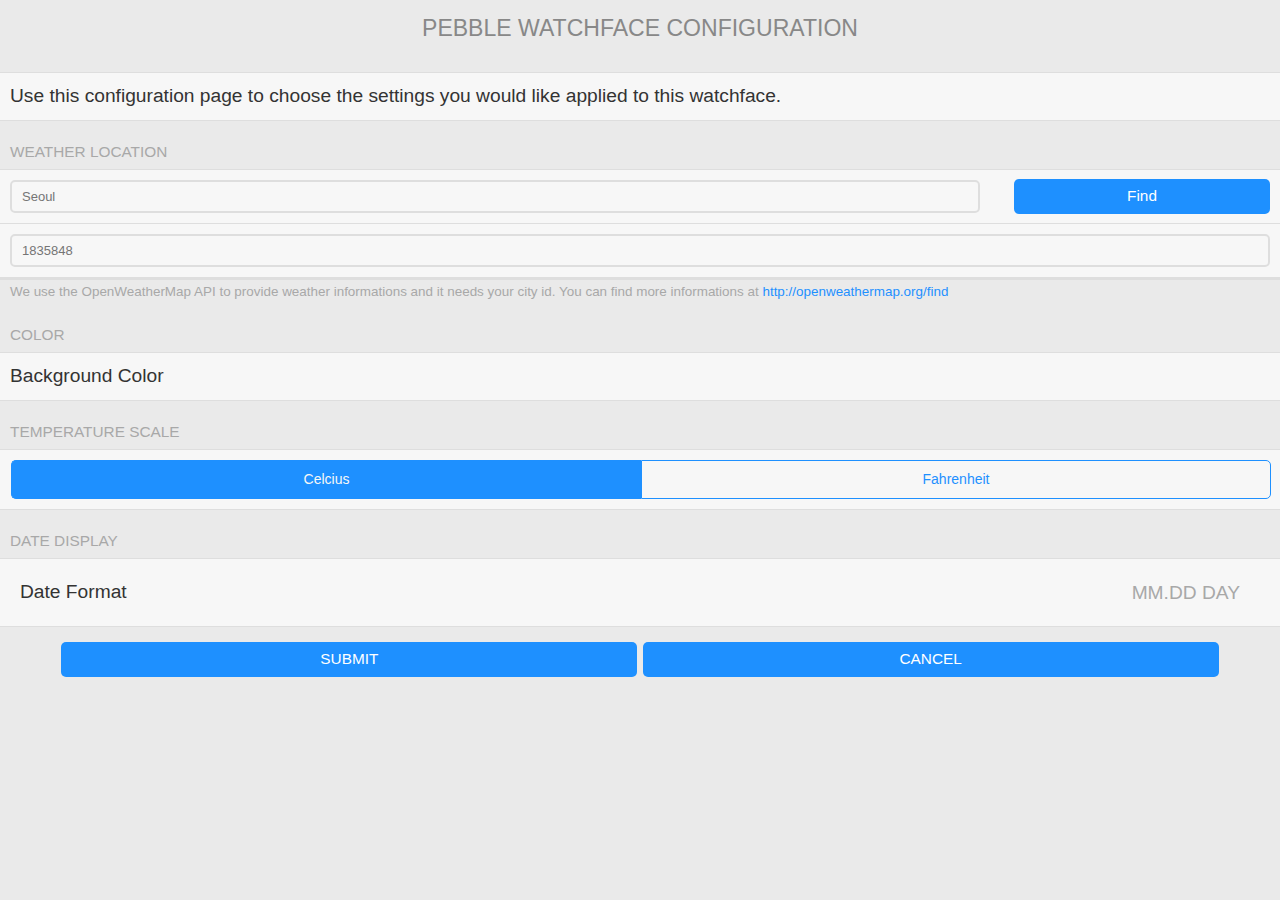
==== config/index.html @ ae7ecd91 "Some typos" ====
<!DOCTYPE html>
<html>
<head>
<title>Pebble Watchface Configuration</title>
<link rel='stylesheet' type='text/css' href='css/slate.min.css'>
<meta charset='utf-8'>
<meta http-equiv="X-UA-Compatible" content="IE=edge,chrome=1">
<meta content="width=device-width, initial-scale=1.0, maximum-scale=1.0" name="viewport">
<script src='js/slate.min.js'></script>
<style>
.title {
	padding: 15px 10px;
	text-transform: uppercase;
	font-family: 'PT Sans', sans-serif;
	font-size: 1.2em;
	font-weight: 500;
	color: #888888;
	text-align: center;
}
</style>
</head>

<body>
	<h1 class='title'>Pebble Watchface Configuration</h1>

	<div class='item-container'>
		<div class='item-container-content'>
			<div class='item'>Use this configuration page to choose the
				settings you would like applied to this watchface.</div>
		</div>
	</div>

	<div class="item-container">
	  <div class="item-container-header">Weather Location</div>
	  <div class="item-container-content">
	    <label class="item">
		   	<div class="item-input-wrapper item-input-wrapper-button">
	        		<input id="cityname_input" type="text" class="item-input" placeholder="Seoul">
	      	</div>
      			<input id='find_button' type="button" class="item-button item-input-button" value="Find">
      	</label>
      	<label class="item">
	      	<div class="item-input-wrapper">
	        		<input id="cityid_input" type="number" class="item-input" placeholder="1835848">
	      	</div>
	    </label>
		    <div class="item-container-content" id="result_citinames">
		
			</div>
	  </div>
		<div class='item-container-footer'>
			We use the OpenWeatherMap API to provide weather informations and it
			needs your city id. You can find more informations at 
			<a href="http://openweathermap.org/find" target="_blank">http://openweathermap.org/find</a>
		</div>
	</div>

	<div class='item-container'>
		<div class='item-container-header'>Color</div>
		<div class='item-container-content'>
			<label class='item'> Background Color <input
				id='background_color_picker' type='text'
				class='item-color item-color-sunny' value='#000000'>
			</label>
		</div>
	</div>

	<div class="item-container">
		<div class="item-container-header">Temperature Scale</div>
		<div class="item-container-content">
			<label class="item tab-buttons"> 
				<a id="temperature_scale_tab1" name="tab-1" class="tab-button active">Celcius</a>
				<a id="temperature_scale_tab2" name="tab-1" class="tab-button">Fahrenheit</a>
			</label>
		</div>
	</div>

	<div class="item-container">
		<div class="item-container-header">Date Display</div>
		<div class="item-container-content">
			<label class="item tab-buttons"> 
			<label class="item">
					Date Format
					<select id="date_display_select" dir='rtl' class="item-select">
						<option class="item-select-option" value="1" selected>MM.DD DAY</option>
						<option class="item-select-option" value="2" >DD.MM DAY</option>
				</select>
			</label>
			</label>
		</div>
	</div>	

	<div class='item-container'>
		<div class='button-container'>
				<input id='submit_button' type='button' class='item-button'
					value='SUBMIT'>
				<input id='cancel_button' type='button' class='item-button'
					value='CANCEL'>
		</div>
	</div>
</body>
<script>
  function getConfigData() {
  	var citinameInput = document.getElementById('cityname_input');
    var citiidInput = document.getElementById('cityid_input');
    var backgroundColorPicker = document.getElementById('background_color_picker');
    var temperatureScaleTab1 = document.getElementById('temperature_scale_tab1');
    var dateDisplaySelect = document.getElementById('date_display_select');

	// Use className attribute to get temperature scale tab value
	var temperatureScaleTab = "1";	 // Celcius
	if(temperatureScaleTab1.className == "tab-button") {
		temperatureScaleTab = "2";	// Fahrenheit
	}
	
    var options = {
      'locName': citinameInput.value,
      'locId': citiidInput.value,
      'bgColor01': backgroundColorPicker.value,
      'tType': temperatureScaleTab,
      'dFormat': dateDisplaySelect.value
    };
    
    // Save for next launch
    localStorage['locName'] = options['locName'];
    localStorage['locId'] = options['locId'];
    localStorage['bgColor01'] = options['bgColor01'];
    localStorage['tType'] = options['tType'];
    localStorage['dFormat'] = options['dFormat'];

    console.log('Got options: ' + JSON.stringify(options));
    return options;
  }

  function getQueryParam(variable, defaultValue) {
    var query = location.search.substring(1);
    var vars = query.split('&');
    for (var i = 0; i < vars.length; i++) {
      var pair = vars[i].split('=');
      if (pair[0] === variable) {
        return decodeURIComponent(pair[1]);
      }
    }
    return defaultValue || false;
  }
 
 var findButton = document.getElementById('find_button');
  findButton.addEventListener('click', function() {
  	var citiname = document.getElementById('cityname_input').value;
   	console.log('Find ' + citiname);
	loadXMLDoc(citiname);
  });
  
  var submitButton = document.getElementById('submit_button');
  submitButton.addEventListener('click', function() {
    console.log('Submit');

    // Set the return URL depending on the runtime environment
    var return_to = getQueryParam('return_to', 'pebblejs://close#');
    document.location = return_to + encodeURIComponent(JSON.stringify(getConfigData()));
  });
  
  var cancelButton = document.getElementById('cancel_button');
  cancelButton.addEventListener('click', function() {
	// Close this web page
    document.location = getQueryParam('return_to', 'pebblejs://close#');
    console.log('Cancel ' + document.location);
  });
  
  function loadXMLDoc(query) {
	  	var xmlhttp;
		if (window.XMLHttpRequest) {
			// code for new browsers
			xmlhttp = new XMLHttpRequest();
		} else {
			// code for IE6, IE5
			xmlhttp = new ActiveXObject("Microsoft.XMLHTTP");
		}
		xmlhttp.onreadystatechange = function() {
			if (xmlhttp.readyState == 4 && xmlhttp.status == 200) {
				// Parse the response and display
				displayResult(xmlhttp.responseXML);
			}
		}
		xmlhttp.open("GET", "http://api.openweathermap.org/data/2.5/find?q=" 
		+ query
		+ "&type=like&mode=xml", true);
		xmlhttp.send();
	}
	
	function displayResult(response) {
		var resultCitinames = document.getElementById("result_citinames");

		// Clear current child nodes		
		while (resultCitinames.hasChildNodes()) {
		    resultCitinames.removeChild(resultCitinames.lastChild);
		}
		
		// If there is no result, set the label with "no resutls!"
		if (response == null || response == undefined) {
			var textLabel = makeTextLabel("No, Results. Try it again!");
			resultCitinames.appendChild(textLabel);
			
			var citiidInput = document.getElementById('cityid_input');
	     	citiidInput.value = "";
        		return;
    		}

		txt = "";
		citys = response.getElementsByTagName("city");
		countrys = response.getElementsByTagName("country");
		
		for (i = 0; i < citys.length; i++) {
			var text = " " + citys[i].getAttribute('name')  
				+ "(" 
			    	 + countrys[i].childNodes[0].nodeValue
			    	 + ") : " 
			    	 + citys[i].getAttribute('id');
			var radioButton = makeRadioButton(citys[i].getAttribute('id'), text);
	  		resultCitinames.appendChild(radioButton);
		}
	}
	
	function makeTextLabel(text) {
	   var label = document.createElement("label");
	   label.className = "item"
	   label.appendChild(document.createTextNode(text));
	   return label;
	 }

	function makeRadioButton(value, text) {
	   var label = document.createElement("label");
	   var radio = document.createElement("input");
	   label.className = "item"
	   radio.type = "radio";
	   radio.class = "item-radio";
	   radio.name = "radio-1";
	   radio.value = value;
	   radio.onclick = function(){ 
	   	var citiidInput = document.getElementById('cityid_input');
	    citiidInput.value = radio.value;
	   };
	
	   label.appendChild(radio);
	   label.appendChild(document.createTextNode(text));
	   return label;
	 }

  (function() {
  	console.log('Load any previously saved configuration');
  	
    var citinameInput = document.getElementById('cityname_input');
    var citiidInput = document.getElementById('cityid_input');
    var backgroundColorPicker = document.getElementById('background_color_picker');
    var temperatureScaleTab1 = document.getElementById('temperature_scale_tab1');
    var temperatureScaleTab2 = document.getElementById('temperature_scale_tab2');
    var dateDisplaySelect = document.getElementById('date_display_select');
    
    // Load any previously saved configuration, if available
    if(localStorage['locId']) {
		citiidInput.value = JSON.parse(localStorage['locId']);
		citinameInput.value = localStorage['locName'];
		backgroundColorPicker.value = localStorage['bgColor01'];
		dateDisplaySelect.value = localStorage['dFormat'];

		// Set the temperature scale tab's className attributes, defualt value is Celcius
		var scaleTab = localStorage['tType'];
		if(scaleTab == "2") {	// Fahrenheit
			temperatureScaleTab1.className = "tab-button";
			temperatureScaleTab2.className = "tab-button active";
		}
    }
  })();
  </script>
</html>
---- config/css/slate.min.css ----
@import url(../fonts/pfdindisplaypro-regular.woff);@import url(../fonts/ptsans-regular.woff);*{margin:0;padding:0}*:focus{outline-width:0}a{color:#1e90ff;text-decoration:none}body{background-color:#eaeaea;margin-bottom:15px;font-size:1.2em;line-height:1.4em;-webkit-user-select:none !important;-moz-user-select:none !important;-ms-user-select:none !important;user-select:none !important}body,select,input[type=text],input[type=time],input[type=date]{font-family:'PF DinDisplay Pro',sans-serif;font-weight:300}select,input[type=time],input[type=date]{-webkit-appearance:none;-moz-appearance:none;-ms-appearance:none;appearance:none;border:0;position:absolute;top:13px;color:#a8a8a8;font-size:1em;line-height:1em;background-color:#f7f7f7}input[type=date]{direction:rtl}select{right:30px;top:14px}input[type=time]{right:10px !important}input[type=date]{right:10px !important}.select-triangle{position:absolute;right:10px;top:20px;width:0;height:0;border-left:7px solid transparent;border-right:7px solid transparent;border-top:7px solid #1e90ff}.item-container{color:#333;margin-top:15px}.item-container-header{padding:3px 10px;text-transform:uppercase;font-family:'PT Sans',sans-serif;font-size:.8em;font-weight:500;color:#a8a8a8}.item-container-content{background-color:#f7f7f7;border-top:1px solid #dedede;border-bottom:1px solid #dedede}.item-container-footer{padding:3px 10px;font-size:.7em;line-height:1.4em;color:#a8a8a8}.item{position:relative;padding:10px;display:block;overflow:hidden}.item:not(:first-child){border-top:1px solid #dedede}.item-subtitle-wrapper{font-size:1em}.item-subtitle-wrapper .item-styled-toggle-wrapper{top:16px}.item-subtitle-wrapper .item-styled-checkbox{top:18px}.item-subtitle-wrapper .item-styled-radio{top:16px}.item-subtitle-wrapper .item-draggable-handle{top:18px}.item-subtitle{font-size:.7em;line-height:.7em;padding:.3em 0}.item-styled-toggle-wrapper{position:absolute;right:10px;top:8px;width:56px;height:30px;border-radius:5px;transition-timing-function:ease-in-out;transition-duration:.3s;transition-property:background-color}.item-styled-toggle{position:relative;background-color:#fff;width:28px;height:28px;border-radius:5px;top:1px;transition-timing-function:ease-in-out;transition-duration:.3s;transition-property:left}.item-toggle{display:none}.item-toggle+.item-styled-toggle-wrapper{background-color:#a8a8a8}.item-toggle:checked+.item-styled-toggle-wrapper{background-color:#1e90ff}.item-toggle+.item-styled-toggle-wrapper .item-styled-toggle{left:1px}.item-toggle:checked+.item-styled-toggle-wrapper .item-styled-toggle{left:27px}.item-styled-toggle-bar{width:3px;height:15px;margin-left:3px;background-color:#eaeaea;float:left;position:relative;left:4px;top:7px}.item-styled-checkbox{position:absolute;right:10px;top:10px;width:21px;height:21px;border-radius:5px;border-width:2px;border-style:solid}.item-checkbox{display:none}.item-checkbox+.item-styled-checkbox{border-color:#dedede}.item-checkbox:checked+.item-styled-checkbox{border-color:#1e90ff;background-color:#1e90ff}.item-checkbox:checked+.item-styled-checkbox:before{content:"";display:block;position:relative;left:7px;width:6px;height:14px;border-color:#f7f7f7;border-width:0 2px 2px 0;border-style:solid;-webkit-transform:rotate(45deg);-moz-transform:rotate(45deg);-ms-transform:rotate(45deg);-o-transform:rotate(45deg);transform:rotate(45deg)}.item-styled-radio{position:absolute;right:10px;top:10px;width:21px;height:21px;border-radius:12px;border-width:2px;border-style:solid}.item-radio{display:none}.item-radio+.item-styled-radio{border-color:#dedede}.item-radio:checked+.item-styled-radio{border-color:#1e90ff;background-color:#1e90ff}.item-radio:checked+.item-styled-radio:before{content:"";display:block;position:relative;top:1px;left:6px;width:6px;height:14px;border-color:#f7f7f7;border-width:0 2px 2px 0;border-style:solid;-webkit-transform:rotate(45deg);-moz-transform:rotate(45deg);-ms-transform:rotate(45deg);-o-transform:rotate(45deg);transform:rotate(45deg)}.item-color{display:none}.item-styled-color{background:#f7f7f7}.item-styled-color .value{position:absolute;right:10px;top:10px;width:56px;height:30px;border-radius:5px;border-color:#a8a8a8;border-width:1px;border-style:solid}.item-styled-color .color-box-wrap{display:none;box-sizing:border-box;position:relative;height:0;width:100%;padding:0 0 100% 0;margin:.6em 0 0}.item-styled-color .color-box-wrap.show{display:block}.item-styled-color .color-box-wrap .color-box-container{position:absolute;height:99.97%;width:100%;left:0;top:0}.item-styled-color .color-box-wrap .color-box-container .color-box{float:left;cursor:pointer}.item-styled-color .color-box-wrap .color-box-container .color-box.rounded-tl{border-top-left-radius:5px}.item-styled-color .color-box-wrap .color-box-container .color-box.rounded-tr{border-top-right-radius:5px}.item-styled-color .color-box-wrap .color-box-container .color-box.rounded-bl{border-bottom-left-radius:5px}.item-styled-color .color-box-wrap .color-box-container .color-box.rounded-br{border-bottom-right-radius:5px}.item-date,.item-time{position:absolute;color:#f7f7f7 !important}.item-styled-date,.item-styled-time{position:absolute;top:13px;right:10px;color:#a8a8a8;font-size:1em;line-height:1em;background-color:#f7f7f7}.item-input-wrapper{border-radius:5px;border:2px solid #dedede}.item-input-wrapper-button{box-sizing:border-box;width:77%}.item-input{border:0;background-color:transparent;padding:0 10px 7px 10px;font-size:13px;width:100%;box-sizing:border-box}.button-container{text-align:center}.item-button{width:45%;height:35px;background-color:#1e90ff;border-radius:5px;color:white;font-size:.8em;border:0;-webkit-appearance:none;-moz-appearance:none;-ms-appearance:none;appearance:none}.item-input-button{position:absolute;right:10px;top:9px;width:20%}.tab-buttons{display:table;width:100%;box-sizing:border-box;table-layout:fixed}.tab-button{display:table-cell;position:relative;color:#1e90ff;border:1px solid #1e90ff;border-right-width:0;font-size:14px;padding:5px 0;text-align:center;right:-1px}.tab-button:first-child{border-top-left-radius:5px;border-bottom-left-radius:5px;border-right-width:0}.tab-button:last-child{border-top-right-radius:5px;border-bottom-right-radius:5px;border-right-width:1px}.tab-button.active{background-color:#1e90ff;color:#f7f7f7}.item-slider{position:relative;top:8px;-webkit-appearance:none;-moz-appearance:none;-ms-appearance:none;appearance:none;height:30px;width:79%;overflow:hidden;background-color:transparent;margin-top:-10px}.item-slider::-webkit-slider-thumb:before{content:"";position:absolute;top:11px;left:-1001px;height:2px;width:1000px;background:#1e90ff}.item-slider::-webkit-slider-thumb{-webkit-appearance:none;-moz-appearance:none;-ms-appearance:none;appearance:none;position:relative;top:-13px;height:28px;width:28px;background-color:#fff;border-radius:5px;border:2px solid #eaeaea}.item-slider::-webkit-slider-runnable-track{height:2px;background-color:#dedede}.item-slider::-webkit-slider-thumb:after{content:"lll";position:absolute;left:5px;top:3px;height:12px;width:10px;font-weight:bold;text-align:center;color:#dedede;font-size:16px;letter-spacing:1px}.item-slider-text{position:absolute;top:6px;right:10px;width:16%}.item-slider-text .item-input{text-align:center}.delete-item{width:30px;height:30px;right:5px;top:5px;position:absolute;border-radius:6px}.delete-item:before,.delete-item:after{content:'';position:absolute;width:24px;height:2px;background-color:#a8a8a8;border-radius:2px;top:16px}.delete-item:before{-webkit-transform:rotate(45deg);-moz-transform:rotate(45deg);-ms-transform:rotate(45deg);-o-transform:rotate(45deg);transform:rotate(45deg);left:3px}.delete-item:after{-webkit-transform:rotate(-45deg);-moz-transform:rotate(-45deg);-ms-transform:rotate(-45deg);-o-transform:rotate(-45deg);transform:rotate(-45deg);right:3px}.add-item{color:#1e90ff}.item-draggable-handle{position:absolute;right:5px;top:10px;height:28px;width:28px}.item-draggable-handle-bar{margin-top:5px;height:2px;width:20px;background-color:#a8a8a8;text-align:center}[draggable=true]{background-color:#f7f7f7;border:2px solid #eaeaea;border-radius:2px}
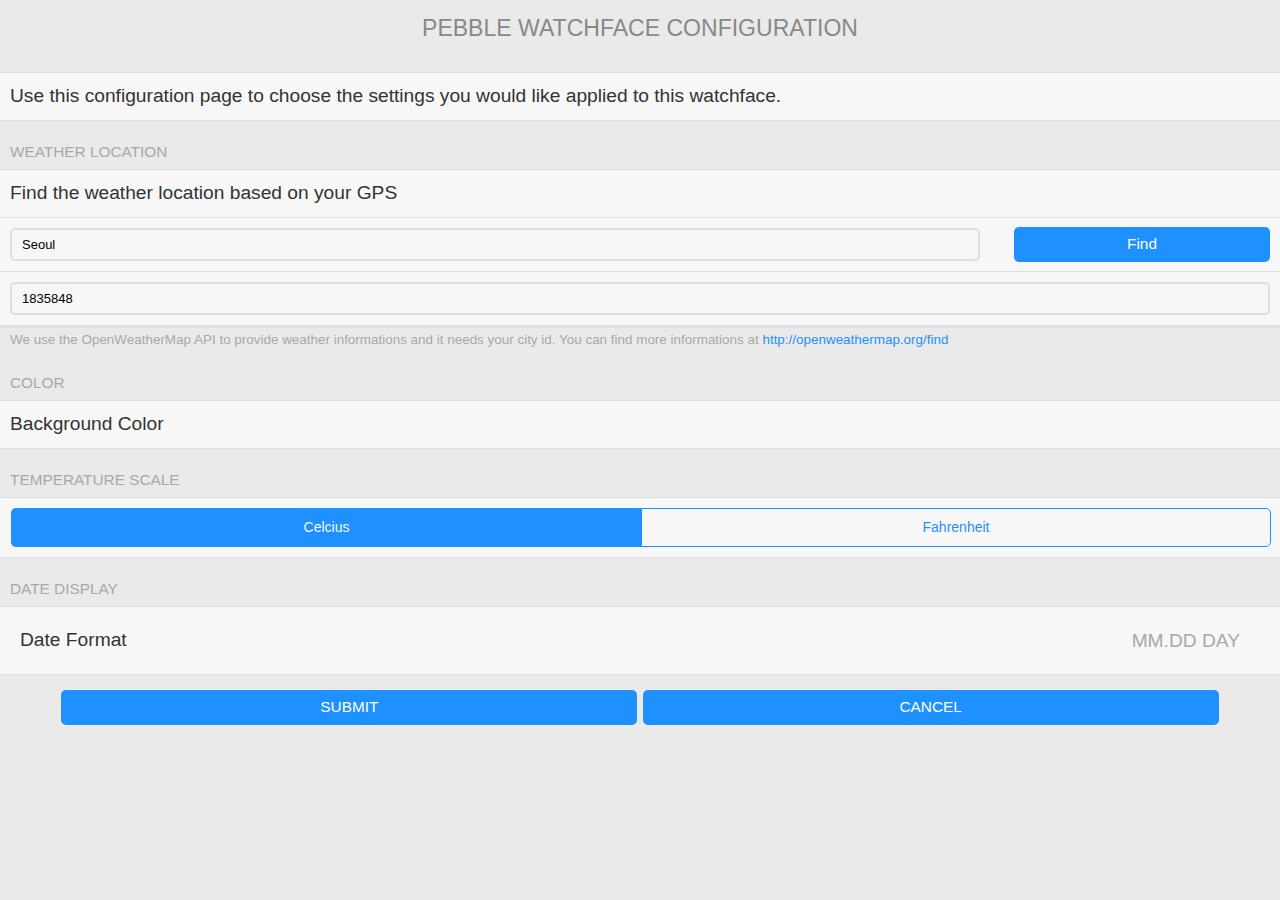
==== commit 7762db26: "Change the default values for background color, city name and city id" ====
--- a/config/index.html
+++ b/config/index.html
@@ -33,20 +33,24 @@
 	<div class="item-container">
 	  <div class="item-container-header">Weather Location</div>
 	  <div class="item-container-content">
-	    <label class="item">
+	  	<label class="item">
+	      Find the weather location based on your GPS
+	      <input id="gps_use" type="checkbox" class="item-toggle" name="toggle">
+	    </label>
+	    <label class="item" id="cityname_label">
 		   	<div class="item-input-wrapper item-input-wrapper-button">
-	        		<input id="cityname_input" type="text" class="item-input" placeholder="Seoul">
+	        		<input id="cityname_input" type="text" class="item-input" value="Seoul">
 	      	</div>
       			<input id='find_button' type="button" class="item-button item-input-button" value="Find">
       	</label>
-      	<label class="item">
+      	<label class="item"  id="cityid_label">
 	      	<div class="item-input-wrapper">
-	        		<input id="cityid_input" type="number" class="item-input" placeholder="1835848">
+	        		<input id="cityid_input" type="number" class="item-input" value="1835848">
 	      	</div>
 	    </label>
-		    <div class="item-container-content" id="result_citinames">
-		
-			</div>
+	    <div class="item-container-content" id="result_citinames">
+	
+		</div>
 	  </div>
 		<div class='item-container-footer'>
 			We use the OpenWeatherMap API to provide weather informations and it
@@ -60,7 +64,7 @@
 		<div class='item-container-content'>
 			<label class='item'> Background Color <input
 				id='background_color_picker' type='text'
-				class='item-color item-color-sunny' value='#000000'>
+				class='item-color item-color-normal' value='#55AAFF'>
 			</label>
 		</div>
 	</div>
@@ -100,34 +104,53 @@
 	</div>
 </body>
 <script>
+	// Elements in html page
+  	var gpsButton = document.getElementById('gps_use');
+  	var findButton = document.getElementById('find_button');
+  	var cancelButton = document.getElementById('cancel_button');
+  	var submitButton = document.getElementById('submit_button');
+  
+  	var citynameLabel = document.getElementById('cityname_label');
+  	var cityidLabel = document.getElementById('cityid_label');
+  
+  	var citiidInput = document.getElementById('cityid_input');
+  	var citinameInput = document.getElementById('cityname_input');
+  	var resultCitinames = document.getElementById("result_citinames");
+	var backgroundColorPicker = document.getElementById('background_color_picker');
+	var temperatureScaleTab1 = document.getElementById('temperature_scale_tab1');
+	var temperatureScaleTab2 = document.getElementById('temperature_scale_tab2');
+	var dateDisplaySelect = document.getElementById('date_display_select');
+	
   function getConfigData() {
-  	var citinameInput = document.getElementById('cityname_input');
-    var citiidInput = document.getElementById('cityid_input');
-    var backgroundColorPicker = document.getElementById('background_color_picker');
-    var temperatureScaleTab1 = document.getElementById('temperature_scale_tab1');
-    var dateDisplaySelect = document.getElementById('date_display_select');
-
 	// Use className attribute to get temperature scale tab value
 	var temperatureScaleTab = "1";	 // Celcius
 	if(temperatureScaleTab1.className == "tab-button") {
 		temperatureScaleTab = "2";	// Fahrenheit
 	}
 	
-    var options = {
-      'locName': citinameInput.value,
-      'locId': citiidInput.value,
-      'bgColor01': backgroundColorPicker.value,
-      'tType': temperatureScaleTab,
-      'dFormat': dateDisplaySelect.value
-    };
+    var options = {};
     
-    // Save for next launch
-    localStorage['locName'] = options['locName'];
-    localStorage['locId'] = options['locId'];
-    localStorage['bgColor01'] = options['bgColor01'];
-    localStorage['tType'] = options['tType'];
-    localStorage['dFormat'] = options['dFormat'];
-
+	// Insert only modified values into json 
+	// If gps enabled is checked, then locId value is 1.
+	var gps_value = gpsButton.checked;
+	if(gps_value == true) {
+	    options['locId'] = -1;
+	} else {  	
+	    if(localStorage['locId'] != citiidInput.value) {
+	    		options['locId'] = citiidInput.value;
+	    }
+	}
+    
+    if(localStorage['bgColor01'] != backgroundColorPicker.value) {
+    		options['bgColor01'] = backgroundColorPicker.value;
+    }
+    if(localStorage['tType'] != temperatureScaleTab) {
+    		options['tType'] = temperatureScaleTab;
+    }
+    if(localStorage['dFormat'] != dateDisplaySelect.value) {
+    		options['dFormat'] = dateDisplaySelect.value;
+    }
+    
     console.log('Got options: ' + JSON.stringify(options));
     return options;
   }
@@ -144,14 +167,25 @@
     return defaultValue || false;
   }
  
- var findButton = document.getElementById('find_button');
+  gpsButton.addEventListener('change', function() {
+  	var gps_value = gpsButton.checked;
+   	console.log('The GPS check box is changed : ' + gps_value);
+
+   	if(gps_value == true) {
+   		citynameLabel.style.display = "none";
+   		cityidLabel.style.display = "none";
+   	} else {
+   		citynameLabel.style.display = "block";
+   		cityidLabel.style.display = "block";
+   	}
+  });
+  
   findButton.addEventListener('click', function() {
-  	var citiname = document.getElementById('cityname_input').value;
+  	var citiname = cityname_input.value;
    	console.log('Find ' + citiname);
 	loadXMLDoc(citiname);
   });
   
-  var submitButton = document.getElementById('submit_button');
   submitButton.addEventListener('click', function() {
     console.log('Submit');
 
@@ -160,10 +194,9 @@
     document.location = return_to + encodeURIComponent(JSON.stringify(getConfigData()));
   });
   
-  var cancelButton = document.getElementById('cancel_button');
   cancelButton.addEventListener('click', function() {
 	// Close this web page
-    document.location = getQueryParam('return_to', 'pebblejs://close#');
+    document.location = getQueryParam('return_to', 'pebblejs://close');
     console.log('Cancel ' + document.location);
   });
   
@@ -189,8 +222,6 @@
 	}
 	
 	function displayResult(response) {
-		var resultCitinames = document.getElementById("result_citinames");
-
 		// Clear current child nodes		
 		while (resultCitinames.hasChildNodes()) {
 		    resultCitinames.removeChild(resultCitinames.lastChild);
@@ -201,7 +232,6 @@
 			var textLabel = makeTextLabel("No, Results. Try it again!");
 			resultCitinames.appendChild(textLabel);
 			
-			var citiidInput = document.getElementById('cityid_input');
 	     	citiidInput.value = "";
         		return;
     		}
@@ -237,7 +267,6 @@
 	   radio.name = "radio-1";
 	   radio.value = value;
 	   radio.onclick = function(){ 
-	   	var citiidInput = document.getElementById('cityid_input');
 	    citiidInput.value = radio.value;
 	   };
 	
@@ -245,31 +274,58 @@
 	   label.appendChild(document.createTextNode(text));
 	   return label;
 	 }
+	 
+	 function getUrlParameter(name) {
+		  url = location.href
+		  name = name.replace(/[\[]/,"\\\[").replace(/[\]]/,"\\\]");
+		  var regexS = "[\\?&]"+name+"=([^&#]*)";
+		  var regex = new RegExp( regexS );
+		  var results = regex.exec( url );
+		  return results == null ? null : results[1];
+	}
 
   (function() {
   	console.log('Load any previously saved configuration');
   	
-    var citinameInput = document.getElementById('cityname_input');
-    var citiidInput = document.getElementById('cityid_input');
-    var backgroundColorPicker = document.getElementById('background_color_picker');
-    var temperatureScaleTab1 = document.getElementById('temperature_scale_tab1');
-    var temperatureScaleTab2 = document.getElementById('temperature_scale_tab2');
-    var dateDisplaySelect = document.getElementById('date_display_select');
-    
-    // Load any previously saved configuration, if available
-    if(localStorage['locId']) {
-		citiidInput.value = JSON.parse(localStorage['locId']);
-		citinameInput.value = localStorage['locName'];
-		backgroundColorPicker.value = localStorage['bgColor01'];
-		dateDisplaySelect.value = localStorage['dFormat'];
-
+  	// Elements in html page
+  	var citiidInput = document.getElementById('cityid_input');
+  	var citinameInput = document.getElementById('cityname_input');
+	var backgroundColorPicker = document.getElementById('background_color_picker');
+	var temperatureScaleTab1 = document.getElementById('temperature_scale_tab1');
+	var temperatureScaleTab2 = document.getElementById('temperature_scale_tab2');
+	var dateDisplaySelect = document.getElementById('date_display_select');
+
+    // Load any previously saved configuration in pebble using url parameters    
+    var urlLocId = getUrlParameter('locId');
+    if(urlLocId != null) {
+		citiidInput.value = urlLocId;
+		localStorage['locId'] = urlLocId;
+	}
+	var urlLocName = getUrlParameter('locName');
+	if(urlLocName != null) {
+		citinameInput.value = urlLocName;
+		localStorage['locName'] = urlLocName;
+	}
+	var urlBgColor01 = getUrlParameter('bgColor01');
+	if(urlBgColor01 != null) {
+		backgroundColorPicker.value = urlBgColor01;
+		localStorage['bgColor01'] = urlBgColor01;
+	}
+	var urlDFormat = getUrlParameter('dFormat');
+	if(getUrlParameter('dFormat') != null) {
+		dateDisplaySelect.value = urlDFormat;
+		localStorage['dFormat'] = urlDFormat;
+	}
+	var urlTType= getUrlParameter('tType');
+	if(getUrlParameter('tType') != null) {
 		// Set the temperature scale tab's className attributes, defualt value is Celcius
-		var scaleTab = localStorage['tType'];
+		var scaleTab = urlTType;
+		localStorage['tType'] = urlTType;
 		if(scaleTab == "2") {	// Fahrenheit
 			temperatureScaleTab1.className = "tab-button";
 			temperatureScaleTab2.className = "tab-button active";
 		}
-    }
+	}
   })();
   </script>
 </html>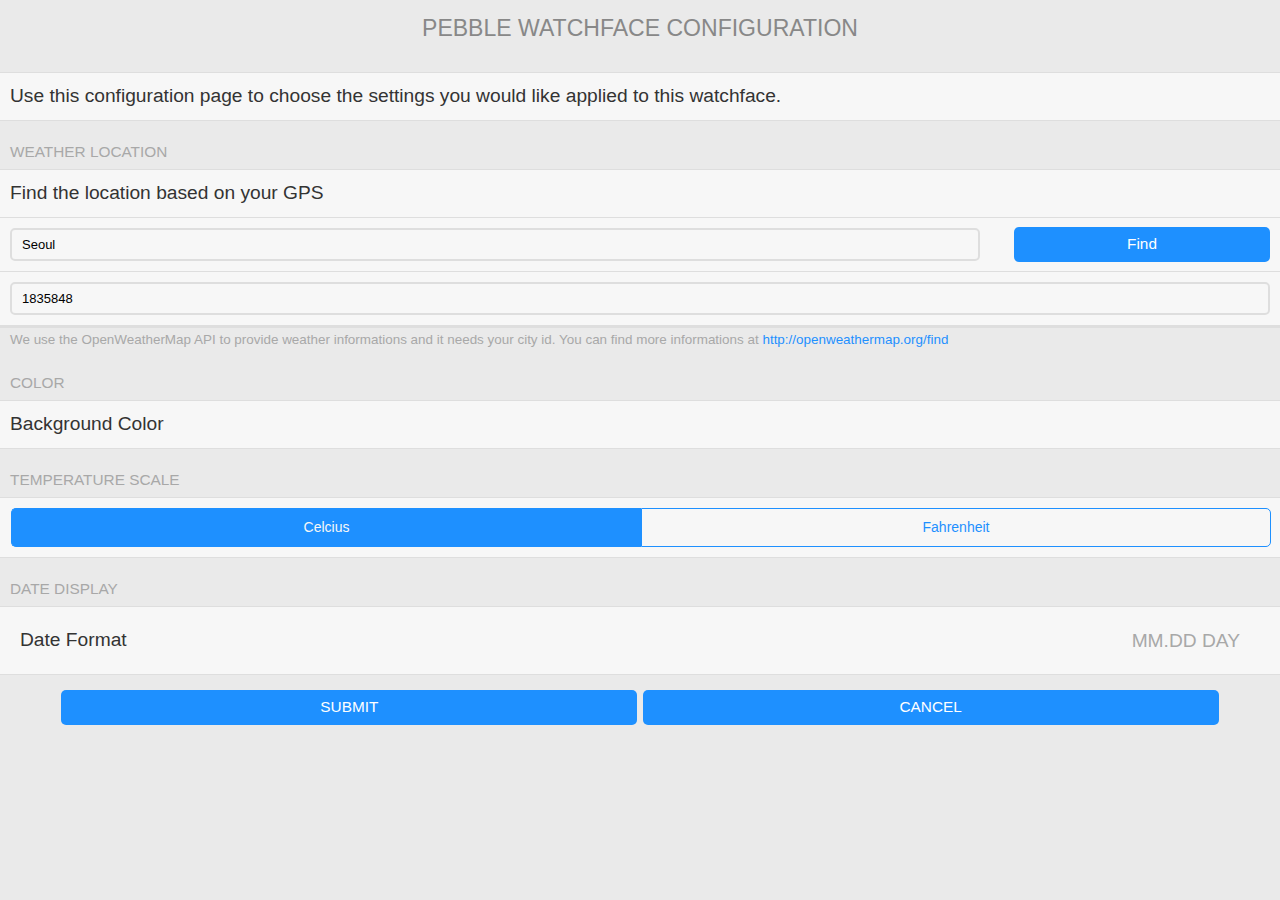
==== commit 5e46ba77: "Modify visibility of label for city names" ====
--- a/config/index.html
+++ b/config/index.html
@@ -34,7 +34,7 @@
 	  <div class="item-container-header">Weather Location</div>
 	  <div class="item-container-content">
 	  	<label class="item">
-	      Find the weather location based on your GPS
+	      Find the location based on your GPS
 	      <input id="gps_use" type="checkbox" class="item-toggle" name="toggle">
 	    </label>
 	    <label class="item" id="cityname_label">
@@ -174,9 +174,11 @@
    	if(gps_value == true) {
    		citynameLabel.style.display = "none";
    		cityidLabel.style.display = "none";
+   		resultCitinames.style.display = "none";
    	} else {
    		citynameLabel.style.display = "block";
    		cityidLabel.style.display = "block";
+   		resultCitinames.style.display = "block";
    	}
   });
   
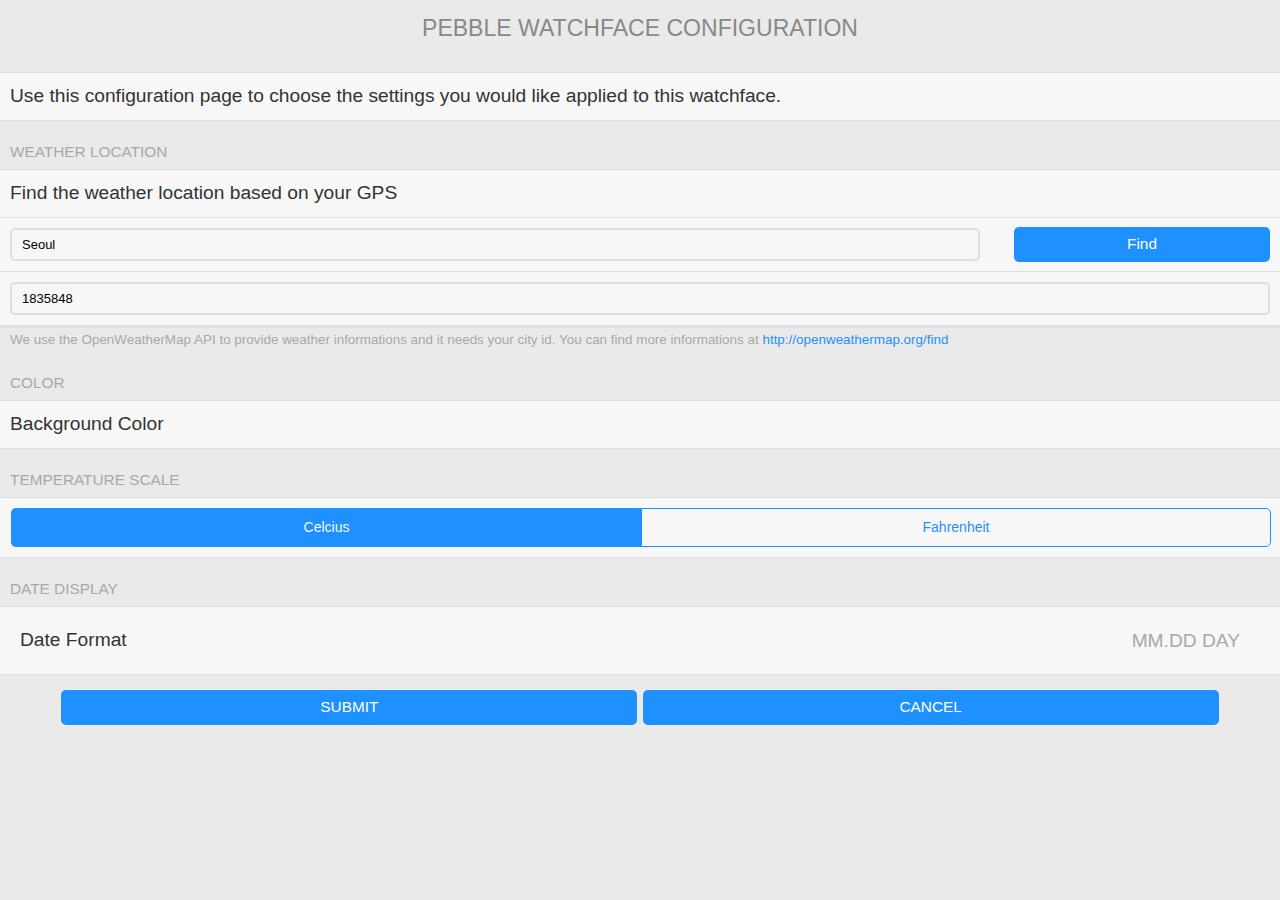
==== commit d3922038: "Modify the text in gps  lable" ====
--- a/config/index.html
+++ b/config/index.html
@@ -34,7 +34,7 @@
 	  <div class="item-container-header">Weather Location</div>
 	  <div class="item-container-content">
 	  	<label class="item">
-	      Find the location based on your GPS
+	      Find the weather location based on your GPS
 	      <input id="gps_use" type="checkbox" class="item-toggle" name="toggle">
 	    </label>
 	    <label class="item" id="cityname_label">
